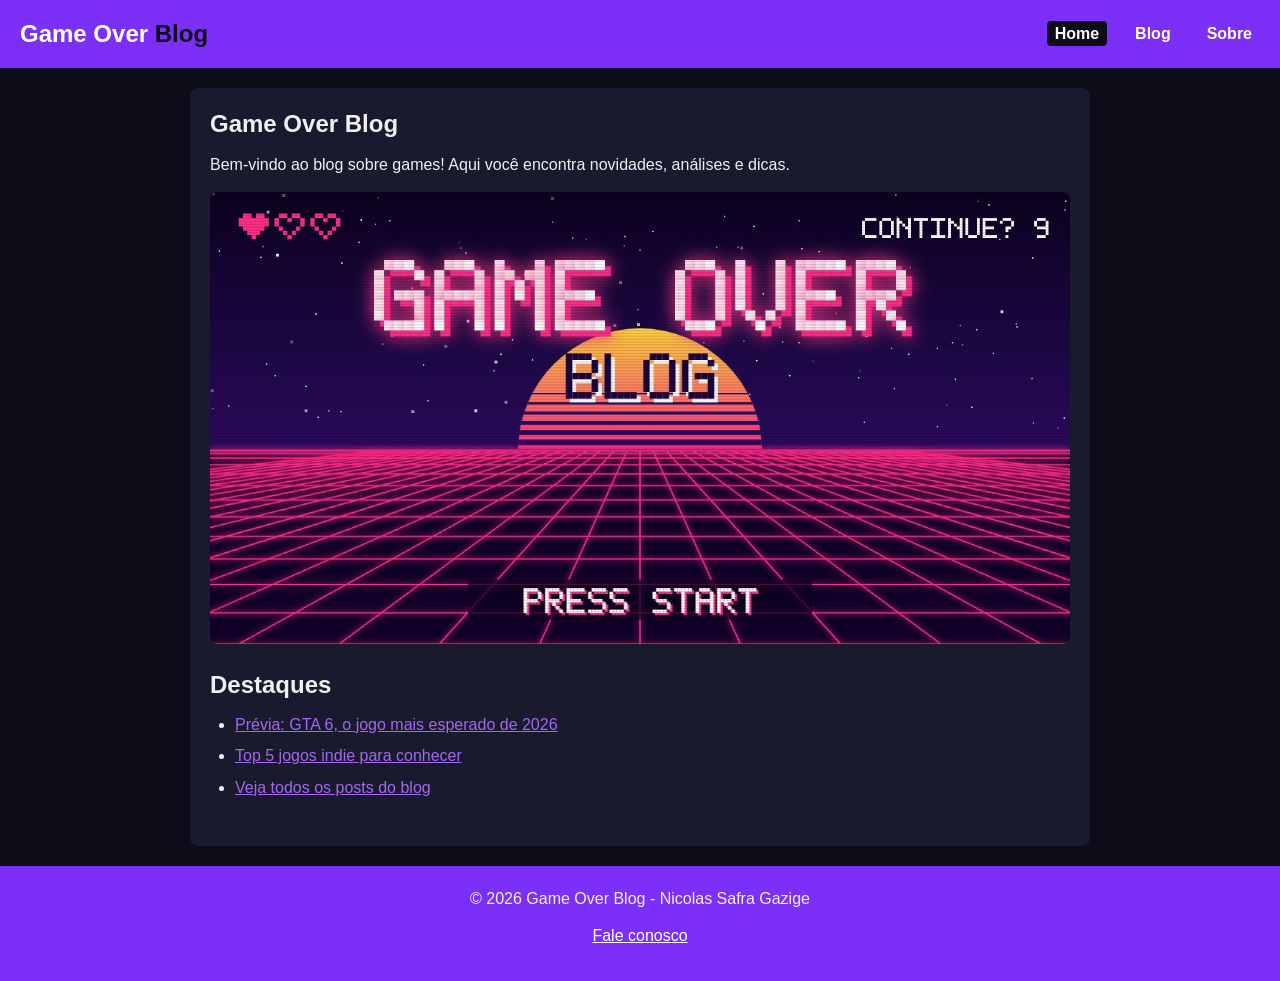
==== index.html @ 7316b7b2 "Add files via upload" ====
<!DOCTYPE html>
<!--
Descricao: Projeto integrador - Blog de Conteúdo sobre games
nome_arquivo: index.html
nome_exercicio: Projeto Game Over Blog
nome_aluno: Nicolas Safra Gazige
email_aluno: nicolas.gazige@aluno.cps.sp.gov.br
turma: WEBI-ISW028-A
-->
<html lang="pt-BR">
<head>
    <meta charset="UTF-8">
    <meta name="viewport" content="width=device-width, initial-scale=1.0">
    <meta name="description" content="Blog sobre games com novidades, análises e dicas.">
    <title>Home | Game Over Blog</title>

    <!-- Estilos da página -->
    <link rel="stylesheet" href="static/css/styles.css">
</head>
<body>
    <!-- Cabeçalho: logo e navegação (igual em todas as páginas) -->
    <header>
        <a href="index.html" class="logo">Game Over <span>Blog</span></a>
        <nav>
            <ul>
                <li><a href="index.html" class="ativo" aria-current="page">Home</a></li>
                <li><a href="blog.html">Blog</a></li>
                <li><a href="sobre.html">Sobre</a></li>
            </ul>
        </nav>
    </header>

    <!-- Conteúdo principal (muda de página para página) -->
    <main>
        <section class="hero">
            <h1>Game Over Blog</h1>
            <p>Bem-vindo ao blog sobre games! Aqui você encontra novidades, análises e dicas.</p>
            <img src="static/images/capa.jpg" alt="Capa do Game Over Blog: letreiro GAME OVER em pixel art sobre um pôr do sol retrô e grade neon">
        </section>

        <section>
            <h2>Destaques</h2>
            <ul class="destaques">
                <li><a href="post1.html">Prévia: GTA 6, o jogo mais esperado de 2026</a></li>
                <li><a href="post2.html">Top 5 jogos indie para conhecer</a></li>
                <li><a href="blog.html">Veja todos os posts do blog</a></li>
            </ul>
        </section>
    </main>

    <!-- Rodapé (igual em todas as páginas) -->
    <footer>
        <p>&copy; 2026 Game Over Blog - Nicolas Safra Gazige</p>
        <p><a href="sobre.html">Fale conosco</a></p>
    </footer>
</body>
</html>
---- static/css/styles.css ----
/*
Descricao: Projeto integrador - Blog de Conteúdo sobre games
nome_arquivo: styles.css
nome_exercicio: Projeto Game Over Blog
nome_aluno: Nicolas Safra Gazige
email_aluno: nicolas.gazige@aluno.cps.sp.gov.br
turma: A1129-N-D.S.M.-312-20262
*/

/* ===== Variáveis de cor ===== */
:root {
    --cor-fundo: #0d0d1a;
    --cor-fundo-conteudo: #1a1a2e;
    --cor-destaque: #7b2ff7;
    --cor-destaque-clara: #a367f0;
    --cor-texto: #f0f0f0;
    --cor-texto-suave: #b8b8cc;
}

/* ===== Reset ===== */
* {
    margin: 0;
    padding: 0;
    box-sizing: border-box;
}

body {
    background-color: var(--cor-fundo);
    color: var(--cor-texto);
    font-family: 'Segoe UI', Arial, sans-serif;
    line-height: 1.6;
}

h1, h2 {
    line-height: 1.3;
    margin-bottom: 12px;
}

p {
    margin-bottom: 12px;
}

a {
    color: var(--cor-destaque-clara);
}

img {
    display: block;
    max-width: 100%;
    height: auto;
    border-radius: 8px;
}

/* ===== Cabeçalho e navegação ===== */
header {
    background-color: var(--cor-destaque);
    display: flex;
    flex-wrap: wrap;
    justify-content: space-between;
    align-items: center;
    gap: 10px;
    padding: 15px 20px;
}

.logo {
    color: white;
    font-size: 1.5rem;
    font-weight: bold;
    text-decoration: none;
}

.logo span {
    color: var(--cor-fundo);
}

nav ul {
    display: flex;
    gap: 20px;
    list-style: none;
}

nav a {
    color: white;
    font-weight: bold;
    text-decoration: none;
    padding: 4px 8px;
    border-radius: 4px;
}

nav a:hover {
    text-decoration: underline;
}

/* Página atual no menu */
nav a.ativo {
    background-color: var(--cor-fundo);
}

/* ===== Conteúdo principal ===== */
main {
    background-color: var(--cor-fundo-conteudo);
    max-width: 900px;
    min-height: 400px;
    margin: 20px auto;
    padding: 20px;
    border-radius: 8px;
}

section {
    margin-bottom: 25px;
}

main ul,
main ol {
    padding-left: 25px;
    margin-bottom: 12px;
}

.hero img {
    margin-top: 15px;
}

.destaques li {
    margin-bottom: 6px;
}

/* ===== Cards do blog ===== */
.card {
    background-color: white;
    color: #222;
    border-radius: 8px;
    padding: 15px;
    margin-bottom: 15px;
}

.card a {
    color: var(--cor-destaque);
}

.card .post-meta {
    color: #666;
}

.leia-mais {
    font-weight: bold;
    text-decoration: none;
}

.leia-mais:hover {
    text-decoration: underline;
}

/* ===== Post ===== */
.post {
    margin-bottom: 25px;
}

.post-meta {
    font-size: 0.85rem;
    color: var(--cor-texto-suave);
}

/* ===== Tabela ===== */
table {
    width: 100%;
    border-collapse: collapse;
    margin: 15px 0 25px;
}

caption {
    font-weight: bold;
    padding-bottom: 8px;
    text-align: left;
}

th,
td {
    padding: 10px;
    text-align: left;
    border-bottom: 1px solid #33334d;
}

th {
    background-color: var(--cor-destaque);
    color: white;
}

tbody tr:hover {
    background-color: #26264a;
}

/* ===== Formulários ===== */
form {
    display: flex;
    flex-direction: column;
    gap: 8px;
    max-width: 500px;
}

input,
select,
textarea {
    font: inherit;
    padding: 8px;
    border: 1px solid var(--cor-destaque-clara);
    border-radius: 4px;
    background-color: var(--cor-fundo);
    color: var(--cor-texto);
}

input:focus,
select:focus,
textarea:focus {
    outline: 2px solid var(--cor-destaque-clara);
}

button {
    font: inherit;
    font-weight: bold;
    margin-top: 8px;
    padding: 10px;
    border: none;
    border-radius: 4px;
    background-color: var(--cor-destaque);
    color: white;
    cursor: pointer;
}

button:hover {
    background-color: var(--cor-destaque-clara);
}

/* ===== Rodapé ===== */
footer {
    background-color: var(--cor-destaque);
    padding: 20px;
    text-align: center;
}

footer a {
    color: white;
}

/* ===== Post em destaque (GTA 6) ===== */
.banner-gta {
    background: linear-gradient(135deg, #ff4f8b 0%, #ff9a3c 50%, #7b2ff7 100%);
    border-radius: 8px;
    padding: 40px 20px;
    margin-bottom: 20px;
    text-align: center;
    color: white;
    text-shadow: 2px 2px 0 rgba(0, 0, 0, 0.35);
}

.banner-tag {
    display: inline-block;
    background-color: var(--cor-fundo);
    padding: 2px 12px;
    border-radius: 20px;
    font-size: 0.8rem;
    font-weight: bold;
    text-transform: uppercase;
    letter-spacing: 2px;
    text-shadow: none;
}

.banner-titulo {
    font-size: 4rem;
    font-weight: 900;
    font-style: italic;
    line-height: 1;
    margin: 10px 0;
}

.banner-sub {
    font-weight: bold;
    letter-spacing: 3px;
    text-transform: uppercase;
    margin-bottom: 0;
}

.lead {
    font-size: 1.15rem;
}

.post h2 {
    margin-top: 25px;
}

blockquote {
    border-left: 4px solid var(--cor-destaque-clara);
    background-color: #26264a;
    padding: 15px 20px;
    margin: 20px 0;
    border-radius: 0 8px 8px 0;
    font-style: italic;
}

blockquote p {
    font-size: 1.1rem;
}

cite {
    color: var(--cor-texto-suave);
    font-size: 0.9rem;
}

/* Tabela da ficha técnica: título na coluna da esquerda */
.ficha th {
    width: 35%;
}

.leia-tambem {
    background-color: #26264a;
    border-radius: 8px;
    padding: 15px 20px;
    margin: 25px 0;
}

.leia-tambem h2 {
    margin-top: 0;
    font-size: 1.1rem;
}

.leia-tambem p {
    margin-bottom: 0;
}
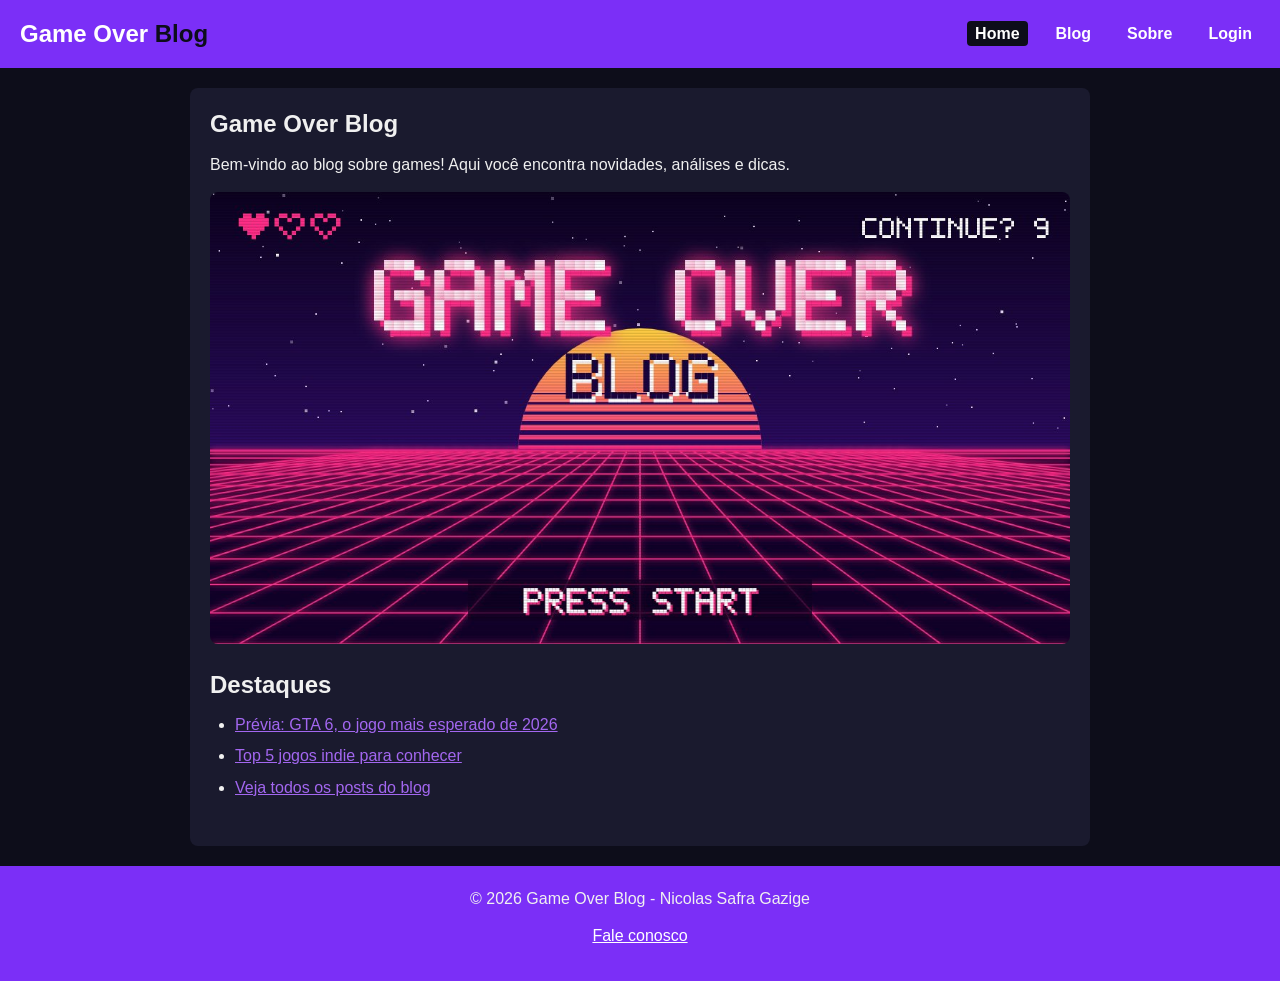
==== commit 491e0559: "Add files via upload" ====
--- a/index.html
+++ b/index.html
@@ -26,6 +26,7 @@
                 <li><a href="index.html" class="ativo" aria-current="page">Home</a></li>
                 <li><a href="blog.html">Blog</a></li>
                 <li><a href="sobre.html">Sobre</a></li>
+                <li><a href="login.html">Login</a></li>
             </ul>
         </nav>
     </header>
--- a/static/css/styles.css
+++ b/static/css/styles.css
@@ -4,7 +4,7 @@
 nome_exercicio: Projeto Game Over Blog
 nome_aluno: Nicolas Safra Gazige
 email_aluno: nicolas.gazige@aluno.cps.sp.gov.br
-turma: A1129-N-D.S.M.-312-20262
+turma: WEBI-ISW028-A
 */
 
 /* ===== Variáveis de cor ===== */
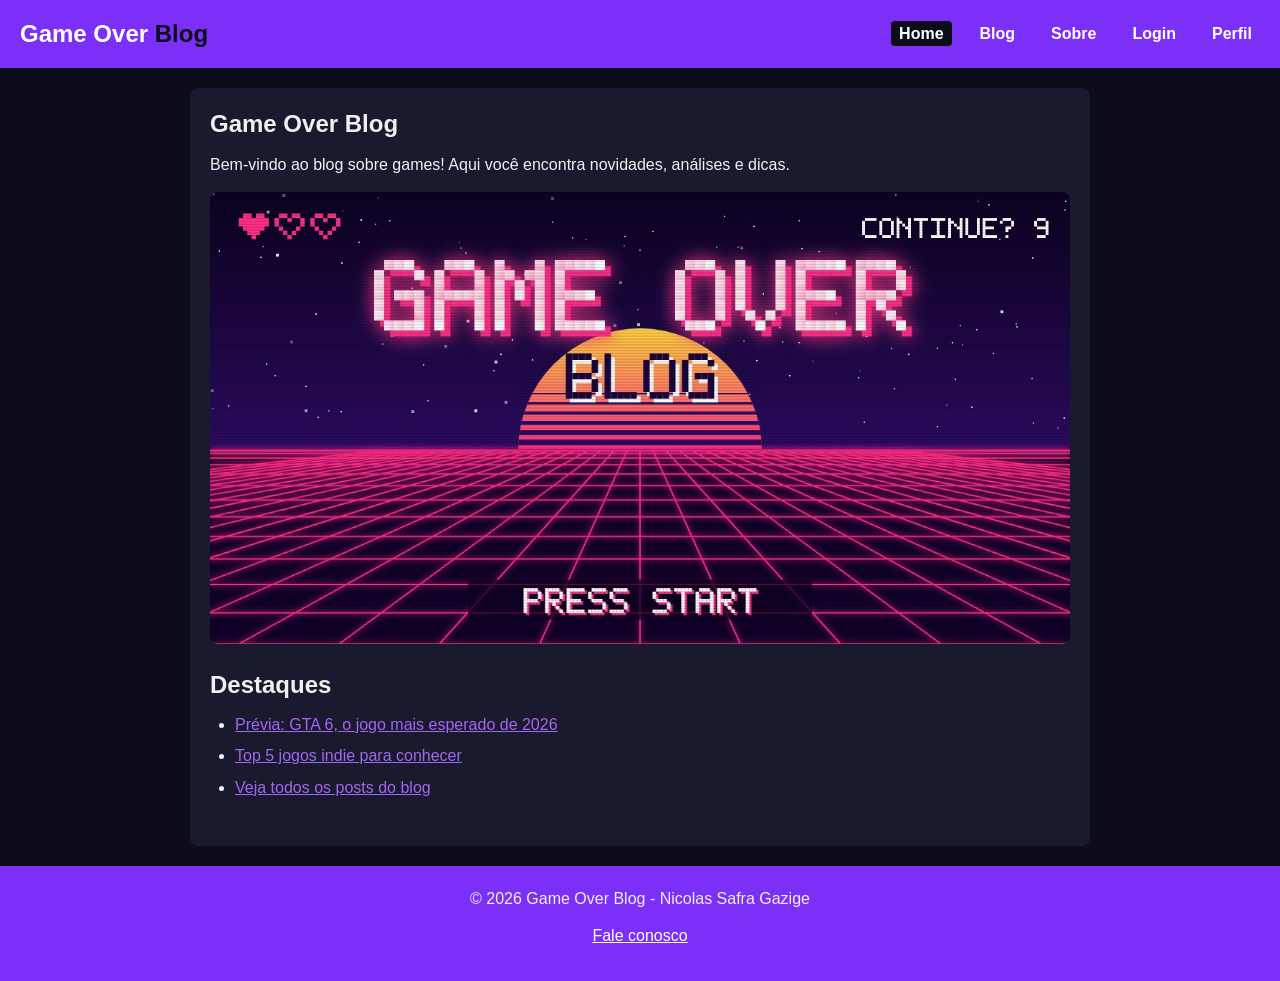
==== commit 8731ee97: "Aula 13 - Elementos avançados de formulário - aulaHTML13: perfil.html, cadastro.html, main.css e mai" ====
--- a/index.html
+++ b/index.html
@@ -27,6 +27,7 @@
                 <li><a href="blog.html">Blog</a></li>
                 <li><a href="sobre.html">Sobre</a></li>
                 <li><a href="login.html">Login</a></li>
+                <li><a href="aulaHTML13/perfil.html">Perfil</a></li>
             </ul>
         </nav>
     </header>
